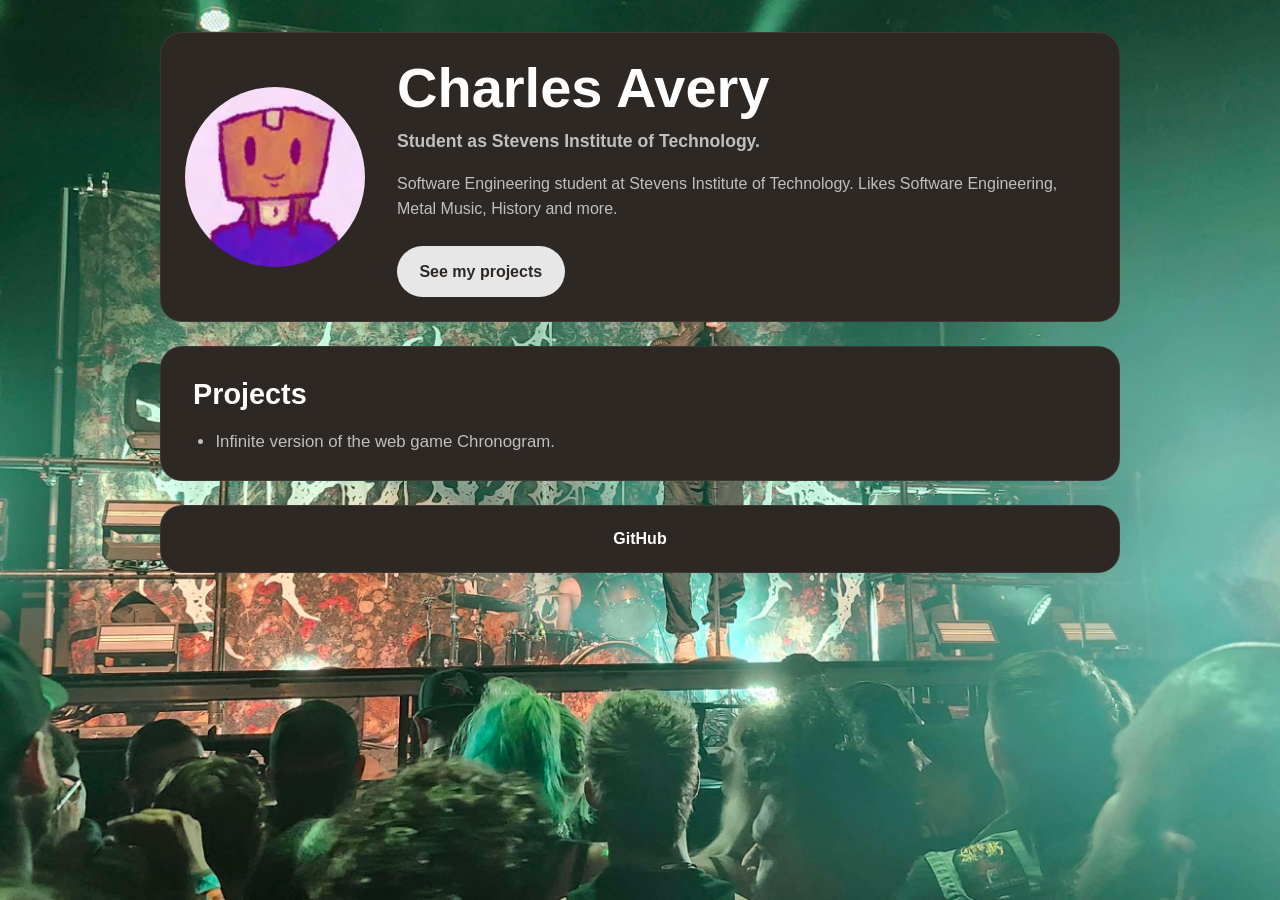
==== labs/lab4/index.html @ 855d7210 "chore: start lab 4 from the lab 3 page" ====
<!DOCTYPE html>
<html lang="en">
  <head>
    <meta charset="UTF-8" />
    <meta name="viewport" content="width=device-width, initial-scale=1.0" />
    <title>Charles Avery | Portfolio</title>
    <link rel="stylesheet" href="./style.css" />
  </head>
  <body>
    <div class="page-shell">
      <header class="hero panel">
        <div class="hero-content">
          <img
            class="avatar"
            src="./assets/avatar.jpg"
            width="180"
            height="180"
            alt="Charles Avery portrait"
          />

          <div class="hero-copy">
            <h1>Charles Avery</h1>
            <p class="subtitle">Student as Stevens Institute of Technology.</p>
            <p class="bio">
              Software Engineering student at Stevens Institute of Technology.
              Likes Software Engineering, Metal Music, History and more.
            </p>
            <a class="button" href="#projects">See my projects</a>
          </div>
        </div>
      </header>

      <main>
        <section class="projects panel" id="projects">
          <h2>Projects</h2>
          <ul>
            <li>Infinite version of the web game Chronogram.</li>
          </ul>
        </section>
      </main>

      <footer class="site-footer panel">
        <a href="https://github.com/Boximas" target="_blank" rel="noopener">GitHub</a>
      </footer>
    </div>
  </body>
</html>
---- labs/lab4/style.css ----
* {
  box-sizing: border-box;
}

:root {
  --page-bg: #0d0b0a;
  --panel-bg: #2e2825;
  --panel-border: rgba(255, 255, 255, 0.08);
  --text-main: #ffffff;
  --text-sub: #bfbfbf;
  --button-bg: #e7e7e7;
  --button-text: #2e2825;
}

html {
  scroll-behavior: smooth;
}

body {
  margin: 0;
  min-height: 100vh;
  font-family: Arial, Helvetica, sans-serif;
  background-color: var(--page-bg);
  background-image: url("./assets/background.jpg");
  background-size: cover;
  background-position: center center;
  background-repeat: no-repeat;
  background-attachment: fixed;
  color: var(--text-main);
  line-height: 1.6;
  overflow-x: hidden;
}

img {
  display: block;
  max-width: 100%;
}

.page-shell {
  max-width: 1000px;
  margin: 0 auto;
  padding: 2rem 1.25rem 2.5rem;
}

.panel {
  background: var(--panel-bg);
  border: 1px solid var(--panel-border);
  border-radius: 22px;
  color: var(--text-main);
}

.hero {
  padding: 1.5rem;
}

.hero-content {
  display: flex;
  align-items: center;
  gap: 2rem;
}

.avatar {
  width: 180px;
  height: 180px;
  border-radius: 50%;
  object-fit: cover;
  flex-shrink: 0;
}

.hero-copy {
  flex: 1;
}

h1 {
  margin: 0 0 0.5rem;
  color: var(--text-main);
  font-size: clamp(2.2rem, 5vw, 3.5rem);
  line-height: 1.1;
}

.subtitle {
  margin: 0;
  color: var(--text-sub);
  font-size: 1.1rem;
  font-weight: 700;
}

.bio {
  margin: 1rem 0 1.5rem;
  color: var(--text-sub);
  max-width: 42rem;
}

.button {
  display: inline-block;
  padding: 0.8rem 1.4rem;
  border-radius: 999px;
  background: var(--button-bg);
  color: var(--button-text);
  text-decoration: none;
  font-weight: 700;
}

.button:hover,
.button:focus-visible {
  filter: brightness(0.95);
}

main {
  margin-top: 1.5rem;
}

.projects {
  padding: 1.5rem 2rem;
}

.projects h2 {
  margin-top: 0;
  margin-bottom: 0.75rem;
  color: var(--text-main);
  font-size: 1.8rem;
}

.projects ul {
  margin: 0;
  padding-left: 1.4rem;
  color: var(--text-sub);
}

.projects li {
  font-size: 1.05rem;
}

.site-footer {
  margin-top: 1.5rem;
  padding: 1.25rem 1.5rem;
  text-align: center;
}

.site-footer a {
  color: var(--text-main);
  font-weight: 700;
  text-decoration: none;
}

.site-footer a:hover,
.site-footer a:focus-visible {
  text-decoration: underline;
}

@media (max-width: 767px) {
  .page-shell {
    padding-left: 0.9rem;
    padding-right: 0.9rem;
  }

  .hero {
    padding: 1.25rem;
  }

  .hero-content {
    flex-direction: column;
    text-align: center;
  }

  .avatar {
    width: 150px;
    height: 150px;
  }

  .bio {
    margin-left: auto;
    margin-right: auto;
  }

  .button {
    width: 100%;
    text-align: center;
  }
}
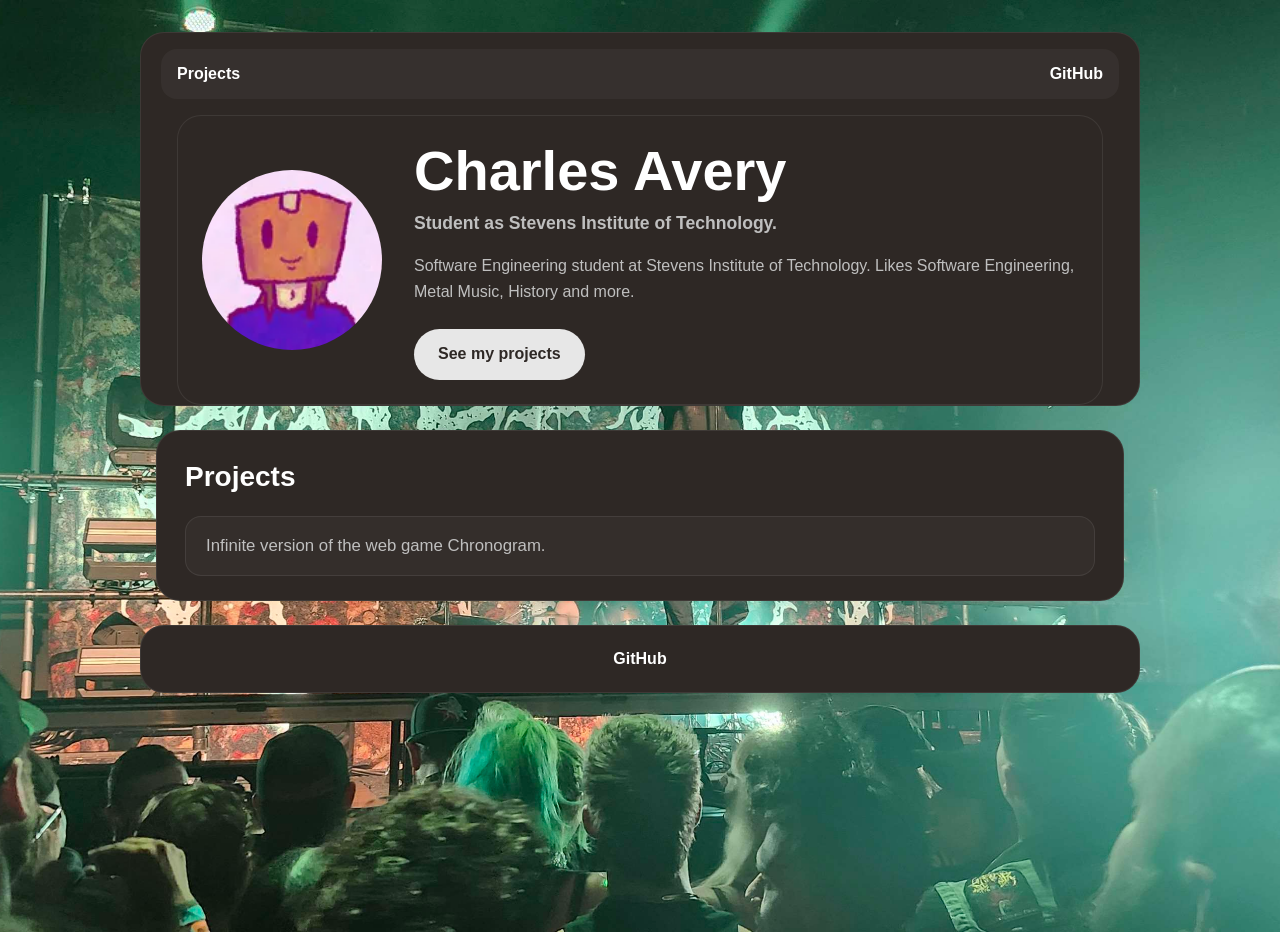
==== commit 94ecbdca: "feat: rebuild page with semantic structure and flex layout" ====
--- a/labs/lab4/index.html
+++ b/labs/lab4/index.html
@@ -7,8 +7,13 @@
     <link rel="stylesheet" href="./style.css" />
   </head>
   <body>
-    <div class="page-shell">
-      <header class="hero panel">
+    <header class="site-header">
+      <nav class="site-nav" aria-label="Main navigation">
+        <a href="#projects">Projects</a>
+        <a href="https://github.com/Boximas" target="_blank" rel="noopener noreferrer">GitHub</a>
+      </nav>
+
+      <section class="hero panel" aria-labelledby="page-title">
         <div class="hero-content">
           <img
             class="avatar"
@@ -19,7 +24,7 @@
           />
 
           <div class="hero-copy">
-            <h1>Charles Avery</h1>
+            <h1 id="page-title">Charles Avery</h1>
             <p class="subtitle">Student as Stevens Institute of Technology.</p>
             <p class="bio">
               Software Engineering student at Stevens Institute of Technology.
@@ -28,20 +33,22 @@
             <a class="button" href="#projects">See my projects</a>
           </div>
         </div>
-      </header>
+      </section>
+    </header>
 
-      <main>
-        <section class="projects panel" id="projects">
-          <h2>Projects</h2>
-          <ul>
-            <li>Infinite version of the web game Chronogram.</li>
-          </ul>
-        </section>
-      </main>
+    <main>
+      <section class="projects panel" id="projects" aria-labelledby="projects-heading">
+        <h2 id="projects-heading">Projects</h2>
+        <div class="card-list">
+          <article class="card">
+            <p>Infinite version of the web game Chronogram.</p>
+          </article>
+        </div>
+      </section>
+    </main>
 
-      <footer class="site-footer panel">
-        <a href="https://github.com/Boximas" target="_blank" rel="noopener">GitHub</a>
-      </footer>
-    </div>
+    <footer class="site-footer panel">
+      <a href="https://github.com/Boximas" target="_blank" rel="noopener noreferrer">GitHub</a>
+    </footer>
   </body>
 </html>
--- a/labs/lab4/style.css
+++ b/labs/lab4/style.css
@@ -1,6 +1,4 @@
-* {
-  box-sizing: border-box;
-}
+*, *::before, *::after { box-sizing: border-box; }
 
 :root {
   --page-bg: #0d0b0a;
@@ -22,31 +20,73 @@
   font-family: Arial, Helvetica, sans-serif;
   background-color: var(--page-bg);
   background-image: url("./assets/background.jpg");
+  background-repeat: no-repeat;
+  background-position: center top;
   background-size: cover;
-  background-position: center center;
-  background-repeat: no-repeat;
-  background-attachment: fixed;
   color: var(--text-main);
   line-height: 1.6;
   overflow-x: hidden;
+}
+
+a {
+  color: inherit;
 }
 
 img {
   display: block;
   max-width: 100%;
-}
-
-.page-shell {
-  max-width: 1000px;
-  margin: 0 auto;
-  padding: 2rem 1.25rem 2.5rem;
-}
-
-.panel {
+  height: auto;
+}
+
+.site-header,
+.site-footer,
+main,
+.hero,
+.projects {
+  width: calc(100% - 2rem);
+  max-width: 62.5rem;
+  margin-left: auto;
+  margin-right: auto;
+}
+
+.site-header,
+.site-footer,
+.hero,
+.projects {
   background: var(--panel-bg);
-  border: 1px solid var(--panel-border);
-  border-radius: 22px;
-  color: var(--text-main);
+  border: 0.0625rem solid var(--panel-border);
+  border-radius: 1.5rem;
+  color: var(--text-main);
+}
+
+.site-header {
+  margin-top: 2rem;
+  padding: 1rem 1.25rem 0;
+}
+
+.site-nav {
+  display: flex;
+  justify-content: space-between;
+  align-items: center;
+  gap: 1rem;
+  margin-bottom: 1rem;
+  padding: 0.75rem 1rem;
+  background: rgba(255, 255, 255, 0.04);
+  border-radius: 1rem;
+}
+
+.site-nav a,
+.site-footer a {
+  color: var(--text-main);
+  font-weight: 700;
+  text-decoration: none;
+}
+
+.site-nav a:hover,
+.site-nav a:focus-visible,
+.site-footer a:hover,
+.site-footer a:focus-visible {
+  text-decoration: underline;
 }
 
 .hero {
@@ -60,8 +100,8 @@
 }
 
 .avatar {
-  width: 180px;
-  height: 180px;
+  width: 11.25rem;
+  height: 11.25rem;
   border-radius: 50%;
   object-fit: cover;
   flex-shrink: 0;
@@ -93,7 +133,7 @@
 
 .button {
   display: inline-block;
-  padding: 0.8rem 1.4rem;
+  padding: 0.8rem 1.5rem;
   border-radius: 999px;
   background: var(--button-bg);
   color: var(--button-text);
@@ -111,23 +151,34 @@
 }
 
 .projects {
-  padding: 1.5rem 2rem;
+  padding: 1.5rem 1.75rem;
 }
 
 .projects h2 {
   margin-top: 0;
-  margin-bottom: 0.75rem;
-  color: var(--text-main);
-  font-size: 1.8rem;
-}
-
-.projects ul {
+  margin-bottom: 1rem;
+  color: var(--text-main);
+  font-size: 1.75rem;
+}
+
+.card-list {
+  display: flex;
+  flex-wrap: wrap;
+  gap: 1rem;
+}
+
+.card {
+  flex: 1 1 15rem;
+  padding: 1rem 1.25rem;
+  background: rgba(255, 255, 255, 0.03);
+  border: 0.0625rem solid var(--panel-border);
+  border-radius: 1rem;
+  color: var(--text-main);
+}
+
+.card p {
   margin: 0;
-  padding-left: 1.4rem;
   color: var(--text-sub);
-}
-
-.projects li {
   font-size: 1.05rem;
 }
 
@@ -135,23 +186,25 @@
   margin-top: 1.5rem;
   padding: 1.25rem 1.5rem;
   text-align: center;
-}
-
-.site-footer a {
-  color: var(--text-main);
-  font-weight: 700;
-  text-decoration: none;
-}
-
-.site-footer a:hover,
-.site-footer a:focus-visible {
-  text-decoration: underline;
+  margin-bottom: 2rem;
 }
 
 @media (max-width: 767px) {
-  .page-shell {
-    padding-left: 0.9rem;
-    padding-right: 0.9rem;
+  .site-header,
+  .site-footer,
+  main,
+  .hero,
+  .projects {
+    width: calc(100% - 1.25rem);
+  }
+
+  .site-header {
+    margin-top: 1rem;
+    padding-top: 0.75rem;
+  }
+
+  .site-nav {
+    flex-direction: column;
   }
 
   .hero {
@@ -164,8 +217,8 @@
   }
 
   .avatar {
-    width: 150px;
-    height: 150px;
+    width: 9.375rem;
+    height: 9.375rem;
   }
 
   .bio {
@@ -177,4 +230,8 @@
     width: 100%;
     text-align: center;
   }
-}
+
+  .card-list {
+    flex-direction: column;
+  }
+}
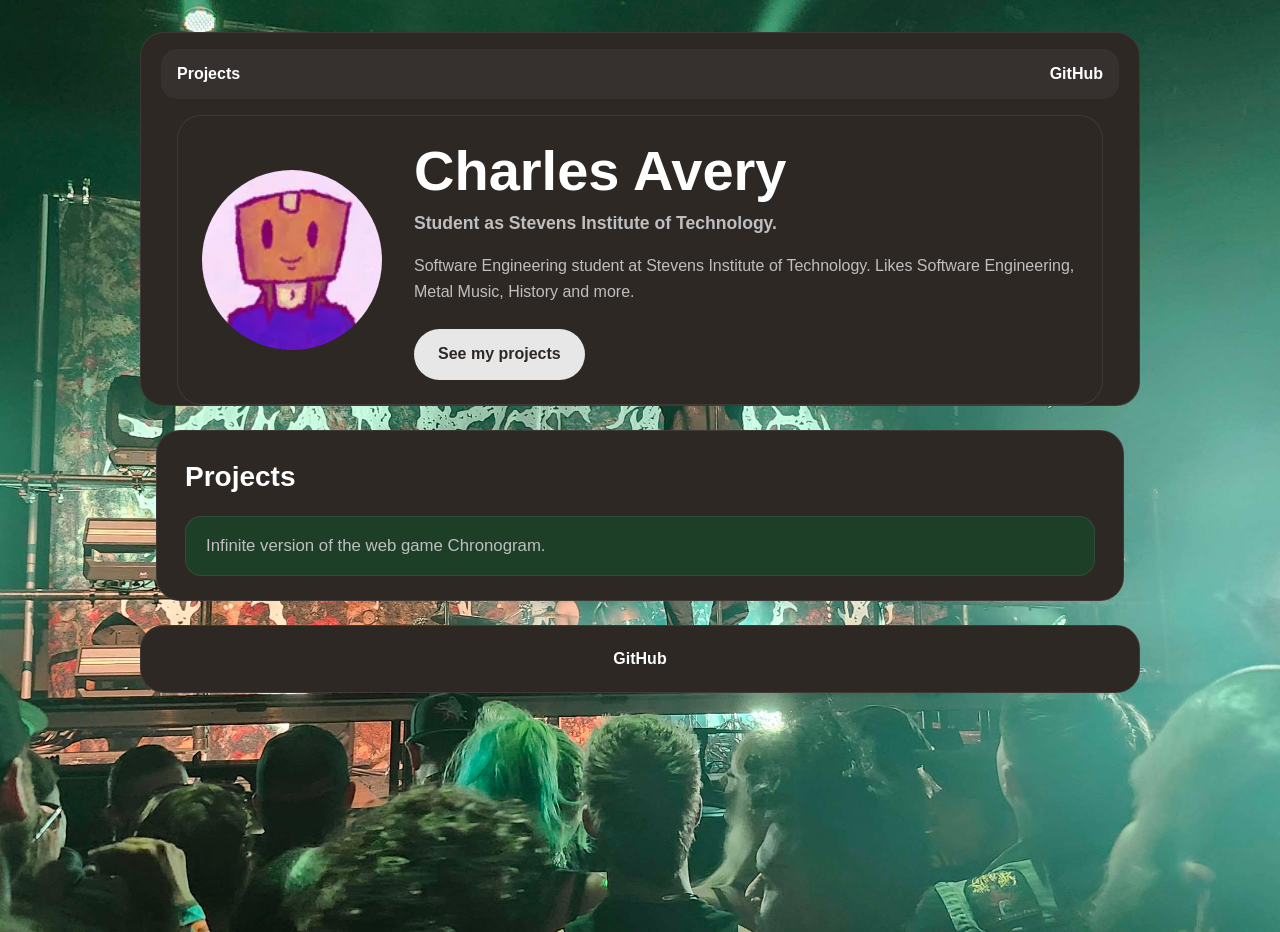
==== commit dd948226: "style: hand-edit the gap and add a featured card" ====
--- a/labs/lab4/index.html
+++ b/labs/lab4/index.html
@@ -40,7 +40,7 @@
       <section class="projects panel" id="projects" aria-labelledby="projects-heading">
         <h2 id="projects-heading">Projects</h2>
         <div class="card-list">
-          <article class="card">
+          <article class="card featured"> <!-- hand-edited by Charles Avery -->
             <p>Infinite version of the web game Chronogram.</p>
           </article>
         </div>
--- a/labs/lab4/style.css
+++ b/labs/lab4/style.css
@@ -68,7 +68,7 @@
   display: flex;
   justify-content: space-between;
   align-items: center;
-  gap: 1rem;
+  gap: 0.5rem; /* hand-edited by Charles Avery */
   margin-bottom: 1rem;
   padding: 0.75rem 1rem;
   background: rgba(255, 255, 255, 0.04);
@@ -164,7 +164,7 @@
 .card-list {
   display: flex;
   flex-wrap: wrap;
-  gap: 1rem;
+  gap: 0.5rem; /* hand-edited by Charles Avery */
 }
 
 .card {
@@ -174,6 +174,10 @@
   border: 0.0625rem solid var(--panel-border);
   border-radius: 1rem;
   color: var(--text-main);
+}
+/* hand-edited by Charles Avery */
+.featured {
+background-color: #1d3f28;
 }
 
 .card p {
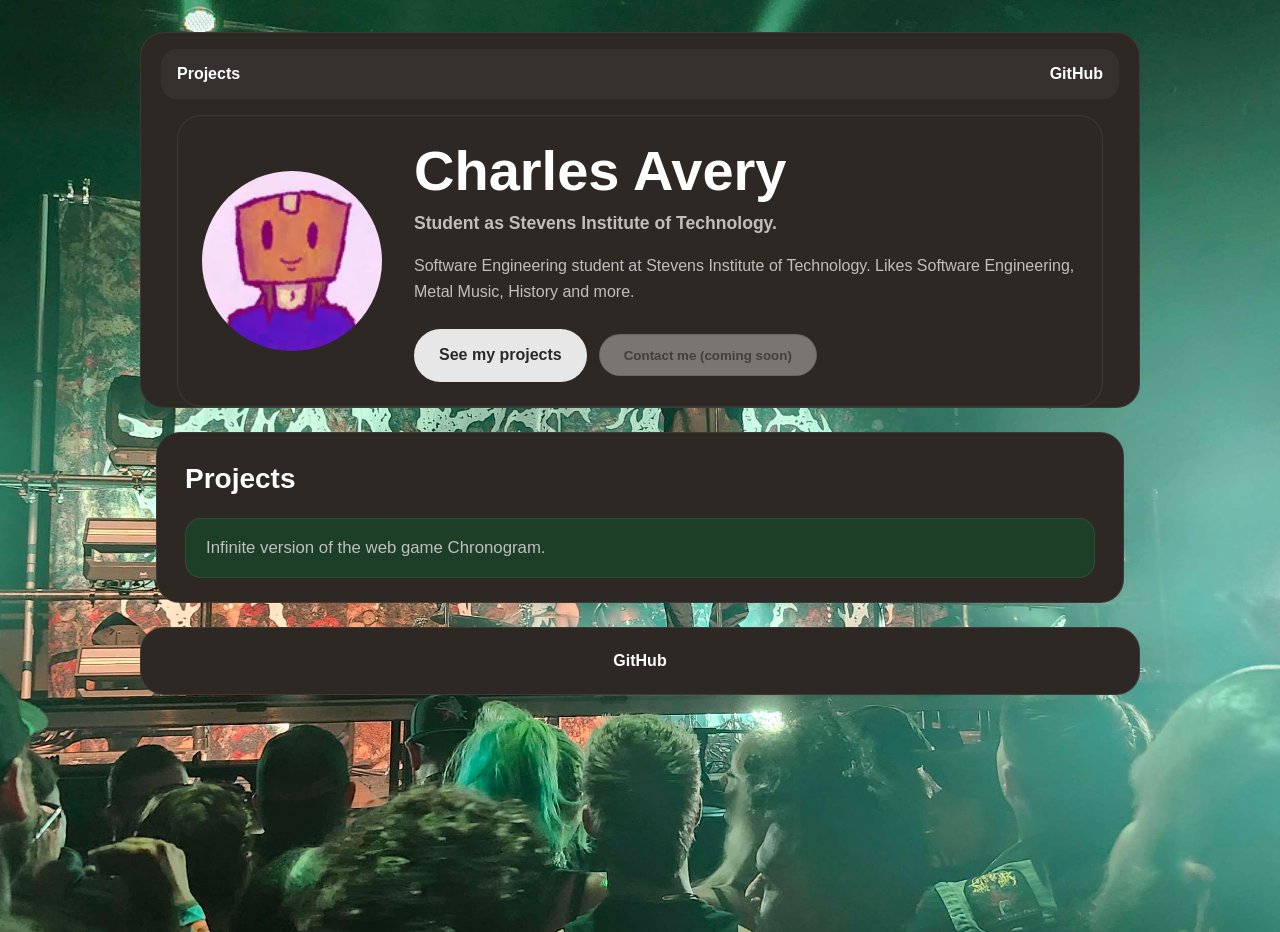
==== commit ee80e95d: "feat: add the four interactive button states" ====
--- a/labs/lab4/index.html
+++ b/labs/lab4/index.html
@@ -30,7 +30,10 @@
               Software Engineering student at Stevens Institute of Technology.
               Likes Software Engineering, Metal Music, History and more.
             </p>
-            <a class="button" href="#projects">See my projects</a>
+            <div class="button-group">
+              <a class="button" href="#projects">See my projects</a>
+              <button class="button button-secondary" type="button" disabled>Contact me (coming soon)</button>
+            </div>
           </div>
         </div>
       </section>
--- a/labs/lab4/style.css
+++ b/labs/lab4/style.css
@@ -131,19 +131,63 @@
   max-width: 42rem;
 }
 
+.button-group {
+  display: flex;
+  flex-wrap: wrap;
+  gap: 0.75rem;
+  align-items: center;
+}
+
 .button {
   display: inline-block;
   padding: 0.8rem 1.5rem;
+  border: 0.0625rem solid transparent;
   border-radius: 999px;
   background: var(--button-bg);
   color: var(--button-text);
   text-decoration: none;
   font-weight: 700;
-}
-
-.button:hover,
+  cursor: pointer;
+  transition: transform 0.15s ease, box-shadow 0.15s ease, filter 0.15s ease, opacity 0.15s ease;
+}
+
+.button:hover {
+  filter: brightness(0.92);
+  transform: translateY(-0.0625rem);
+}
+
 .button:focus-visible {
-  filter: brightness(0.95);
+  outline: 0.1875rem solid rgba(255, 255, 255, 0.9);
+  outline-offset: 0.125rem;
+  box-shadow: 0 0 0 0.1875rem rgba(255, 255, 255, 0.25);
+}
+
+.button:active {
+  filter: brightness(0.8);
+  transform: translateY(0);
+}
+
+.button:disabled,
+.button-secondary:disabled {
+  background: #9a9694;
+  color: rgba(46, 40, 37, 0.7);
+  border-color: rgba(46, 40, 37, 0.2);
+  cursor: not-allowed;
+  opacity: 0.7;
+  box-shadow: none;
+  transform: none;
+}
+
+.button:disabled:hover,
+.button-secondary:disabled:hover {
+  filter: none;
+  transform: none;
+}
+
+.button-secondary {
+  background: rgba(255, 255, 255, 0.08);
+  color: var(--text-sub);
+  border-color: rgba(255, 255, 255, 0.15);
 }
 
 main {
